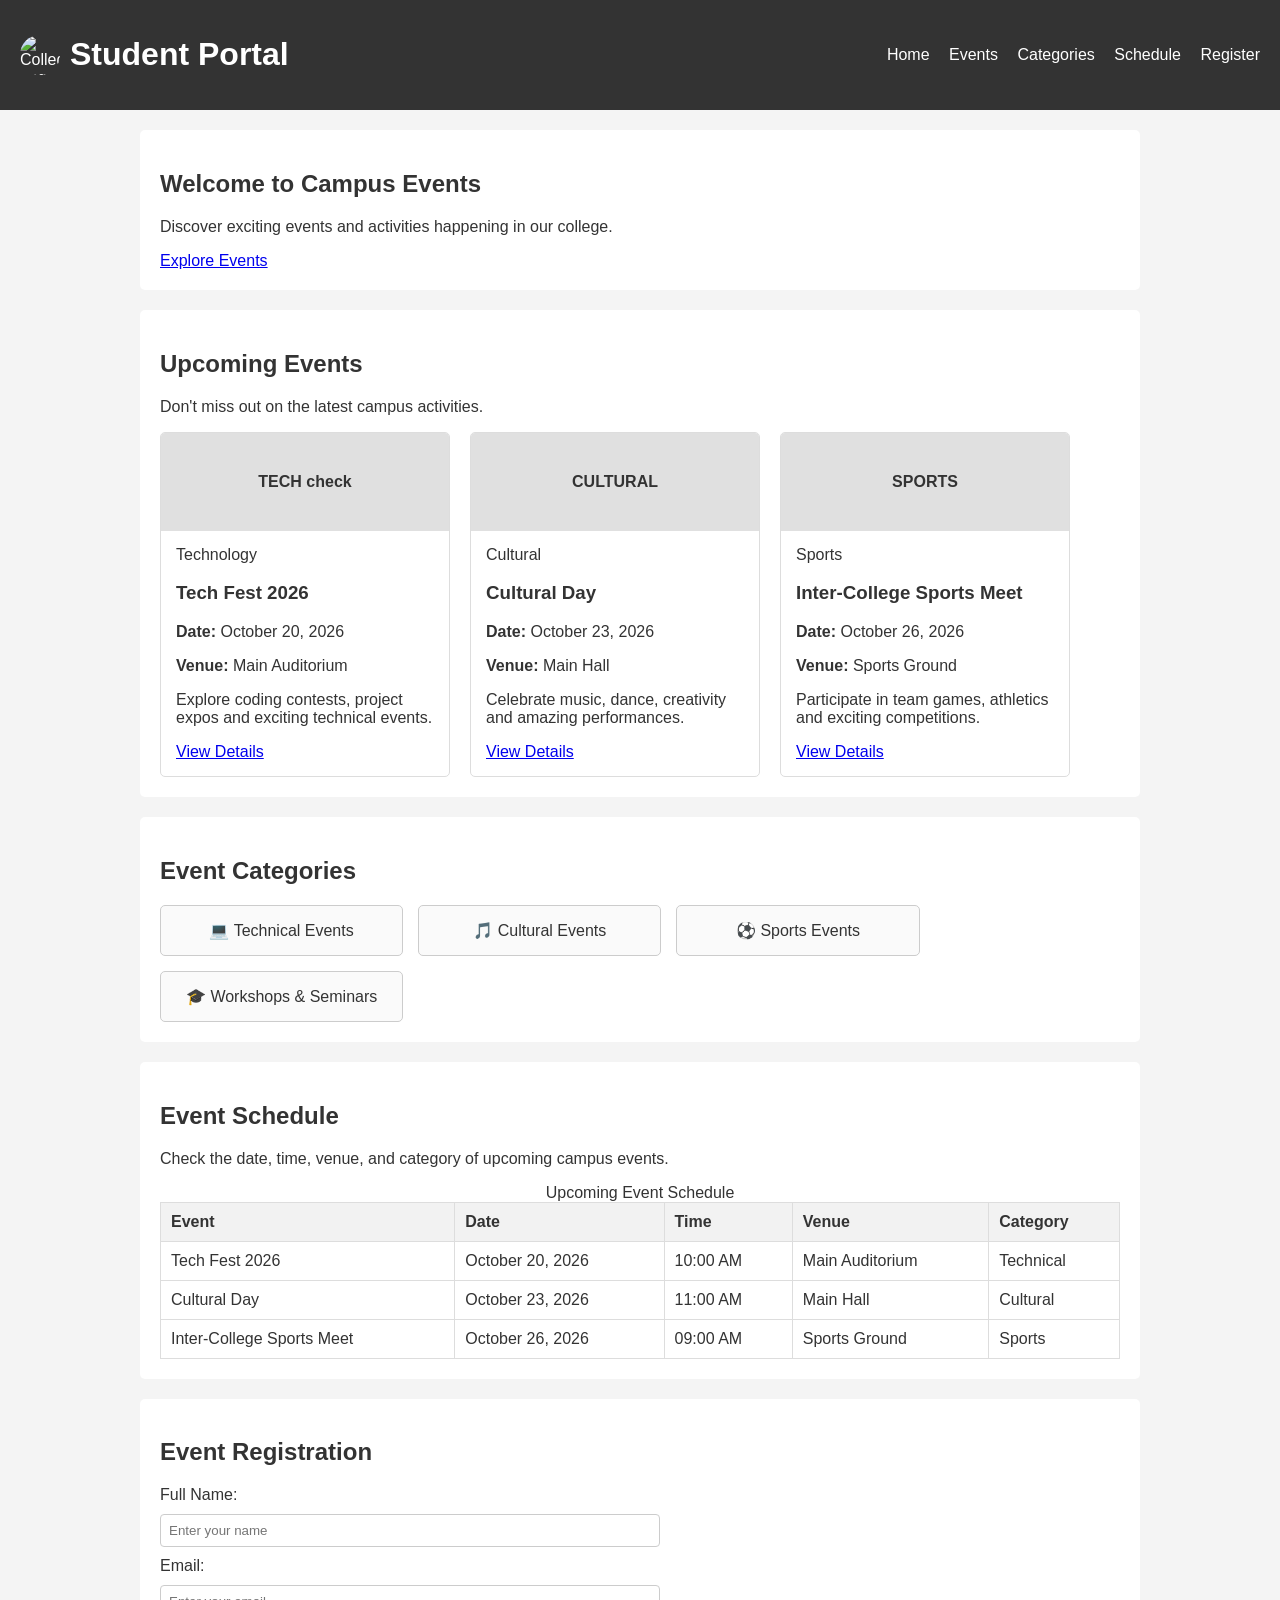
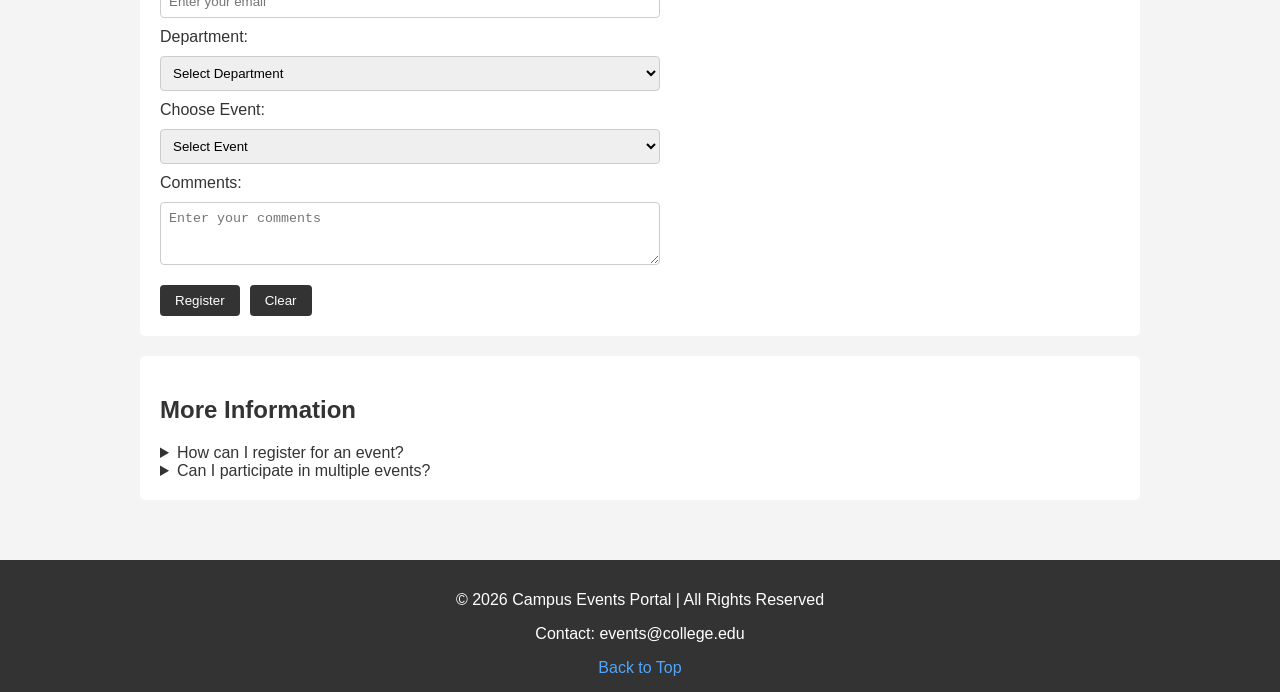
==== campus events/css/css_external/index.html @ b7728c39 "changes" ====
<!DOCTYPE html>
<html lang="en">

<head>
    <meta charset="UTF-8">
    <meta name="viewport" content="width=device-width, initial-scale=1.0">
    <title>Campus Events Portal</title>
    <link rel="icon" href="favicon.png">
    <link rel="stylesheet" href="style.css">
</head>

<body>

    <header>
        <div class="logo">
            <img src="https://pbs.twimg.com/profile_images/1741687694697402368/BvWwnpV_.jpg" alt="College Logo">
            <h1>Student Portal</h1>
        </div>

        <nav>
            <a href="#home">Home</a>
            <a href="#events">Events</a>
            <a href="#about">Categories</a>
            <a href="#schedule">Schedule</a>
            <a href="#register">Register</a>
        </nav>
    </header>

    <main>

        <section id="home" class="welcome">
            <h1></h1>
            <h2>Welcome to Campus Events</h2>
            <p>Discover exciting events and activities happening in our college.</p>
            <a href="#events" class="btn">Explore Events</a>
        </section>

        <section id="events">
            <h2>Upcoming Events</h2>
            <p class="section-description">Don't miss out on the latest campus activities.</p>

            <div class="event-container">
                <article class="event-card">
                    <div class="event-image tech">
                        TECH check
                    </div>
                    <div class="event-content">
                        <span class="tag blue">Technology</span>
                        <h3>Tech Fest 2026</h3>
                        <p><b>Date:</b> October 20, 2026</p>
                        <p><b>Venue:</b> Main Auditorium</p>
                        <p>Explore coding contests, project expos and exciting technical events.</p>
                        <a href="#register" class="btn">View Details</a>
                    </div>
                </article>

                <article class="event-card">
                    <div class="event-image culture">
                        CULTURAL
                    </div>
                    <div class="event-content">
                        <span class="tag pink">Cultural</span>
                        <h3>Cultural Day</h3>
                        <p><b>Date:</b> October 23, 2026</p>
                        <p><b>Venue:</b> Main Hall</p>
                        <p>Celebrate music, dance, creativity and amazing performances.</p>
                        <a href="#register" class="btn">View Details</a>
                    </div>
                </article>

                <article class="event-card">
                    <div class="event-image sports">
                        SPORTS
                    </div>
                    <div class="event-content">
                        <span class="tag green">Sports</span>
                        <h3>Inter-College Sports Meet</h3>
                        <p><b>Date:</b> October 26, 2026</p>
                        <p><b>Venue:</b> Sports Ground</p>
                        <p>Participate in team games, athletics and exciting competitions.</p>
                        <a href="#register" class="btn">View Details</a>
                    </div>
                </article>
            </div>
        </section>

        <section id="about" class="info categories-section">
            <h2>Event Categories</h2>
            <div class="category-grid">
                <div class="category-card">
                    <span class="category-icon">💻</span>
                    <span>Technical Events</span>
                </div>
                <div class="category-card">
                    <span class="category-icon">🎵</span>
                    <span>Cultural Events</span>
                </div>
                <div class="category-card">
                    <span class="category-icon">⚽</span>
                    <span>Sports Events</span>
                </div>
                <div class="category-card">
                    <span class="category-icon">🎓</span>
                    <span>Workshops & Seminars</span>
                </div>
            </div>
        </section>

        <section id="schedule" class="info">
            <h2>Event Schedule</h2>
            <p class="section-description">Check the date, time, venue, and category of upcoming campus events.</p>

            <table class="schedule-table">
                <caption>Upcoming Event Schedule</caption>
                <thead>
                    <tr>
                        <th>Event</th>
                        <th>Date</th>
                        <th>Time</th>
                        <th>Venue</th>
                        <th>Category</th>
                    </tr>
                </thead>
                <tbody>
                    <tr>
                        <td>Tech Fest 2026</td>
                        <td>October 20, 2026</td>
                        <td>10:00 AM</td>
                        <td>Main Auditorium</td>
                        <td>Technical</td>
                    </tr>
                    <tr>
                        <td>Cultural Day</td>
                        <td>October 23, 2026</td>
                        <td>11:00 AM</td>
                        <td>Main Hall</td>
                        <td>Cultural</td>
                    </tr>
                    <tr>
                        <td>Inter-College Sports Meet</td>
                        <td>October 26, 2026</td>
                        <td>09:00 AM</td>
                        <td>Sports Ground</td>
                        <td>Sports</td>
                    </tr>
                </tbody>
            </table>
        </section>

        <section id="register" class="info">
            <h2>Event Registration</h2>
            <form action="#" method="post">
                <label for="name">Full Name:</label>
                <input type="text" id="name" name="name" placeholder="Enter your name" required>

                <label for="email">Email:</label>
                <input type="email" id="email" name="email" placeholder="Enter your email" required>

                <label for="course">Department:</label>
                <select id="course" name="course" required>
                    <option value="">Select Department</option>
                    <option value="CSBS">CSBS</option>
                    <option value="CSE">CSE</option>
                    <option value="IT">IT</option>
                </select>

                <label for="event">Choose Event:</label>
                <select id="event" name="event" required>
                    <option value="">Select Event</option>
                    <option value="Tech Fest">Tech Fest</option>
                    <option value="Cultural Day">Cultural Day</option>
                    <option value="Sports Meet">Sports Meet</option>
                </select>

                <label for="message">Comments:</label>
                <textarea id="message" name="message" rows="3" placeholder="Enter your comments"></textarea>

                <div class="form-buttons">
                    <button type="submit">Register</button>
                    <button type="reset">Clear</button>
                </div>
            </form>
        </section>

        <section class="info">
            <h2>More Information</h2>
            <details>
                <summary>How can I register for an event?</summary>
                <p>Fill in the registration form and click Register.</p>
            </details>
            <details>
                <summary>Can I participate in multiple events?</summary>
                <p>Yes, you can register for different events separately.</p>
            </details>
        </section>

    </main>

    <footer>
        <p>&copy; 2026 Campus Events Portal | All Rights Reserved</p>
        <p>Contact: events@college.edu</p>
        <a href="#home">Back to Top</a>
    </footer>

</body>

</html>
---- campus events/css/css_external/style.css ----
body {
    font-family: Arial, sans-serif;
    margin: 0;
    padding: 0;
    background-color: #f4f4f4;
    color: #333;
}

header {
    background-color: #333;
    color: white;
    padding: 15px 20px;
    display: flex;
    justify-content: space-between;
    align-items: center;
}

.logo {
    display: flex;
    align-items: center;
    gap: 10px;
}

.logo img {
    width: 40px;
    height: 40px;
    border-radius: 50%;
}

nav a {
    color: white;
    text-decoration: none;
    margin-left: 15px;
}

nav a:hover {
    text-decoration: underline;
}

main {
    padding: 20px;
    max-width: 1000px;
    margin: auto;
}

section {
    background: white;
    margin-bottom: 20px;
    padding: 20px;
    border-radius: 5px;
}

.event-container {
    display: flex;
    gap: 20px;
    flex-wrap: wrap;
}

.event-card {
    border: 1px solid #ddd;
    border-radius: 5px;
    width: 30%;
    background: #fff;
    overflow: hidden;
}

.event-image {
    background: #e0e0e0;
    padding: 40px 0;
    text-align: center;
    font-weight: bold;
}

.event-content {
    padding: 15px;
}

.category-grid {
    display: flex;
    gap: 15px;
    flex-wrap: wrap;
}

.category-card {
    border: 1px solid #ccc;
    padding: 15px;
    border-radius: 5px;
    text-align: center;
    width: 22%;
    background: #fafafa;
}

.schedule-table {
    width: 100%;
    border-collapse: collapse;
    margin-top: 10px;
}

.schedule-table th, .schedule-table td {
    border: 1px solid #ddd;
    padding: 10px;
    text-align: left;
}

.schedule-table th {
    background-color: #f2f2f2;
}

form {
    display: flex;
    flex-direction: column;
    gap: 10px;
    max-width: 500px;
}

input, select, textarea {
    padding: 8px;
    border: 1px solid #ccc;
    border-radius: 4px;
}

.form-buttons {
    display: flex;
    gap: 10px;
    margin-top: 10px;
}

button {
    padding: 8px 15px;
    background-color: #333;
    color: white;
    border: none;
    border-radius: 4px;
    cursor: pointer;
}

button:hover {
    background-color: #555;
}

footer {
    text-align: center;
    padding: 15px;
    background-color: #333;
    color: white;
    margin-top: 20px;
}

footer a {
    color: #4da6ff;
    text-decoration: none;
}
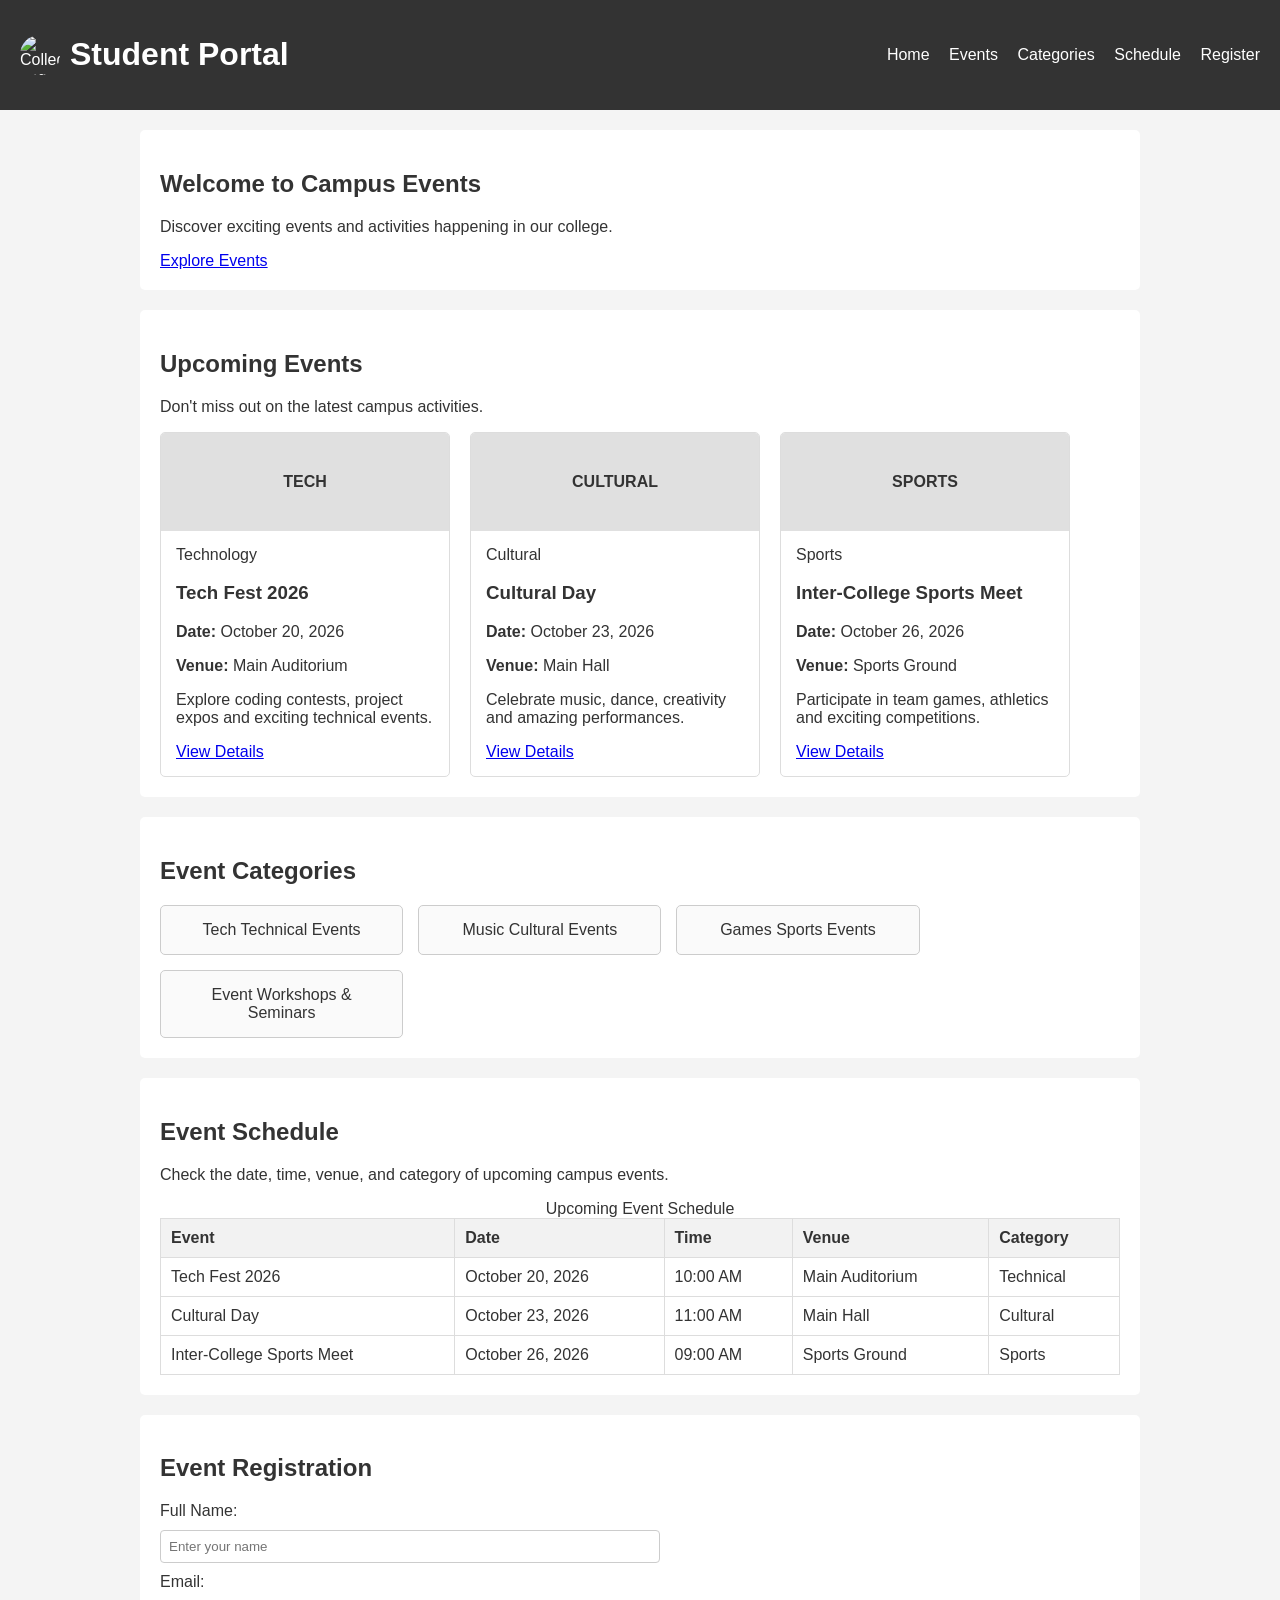
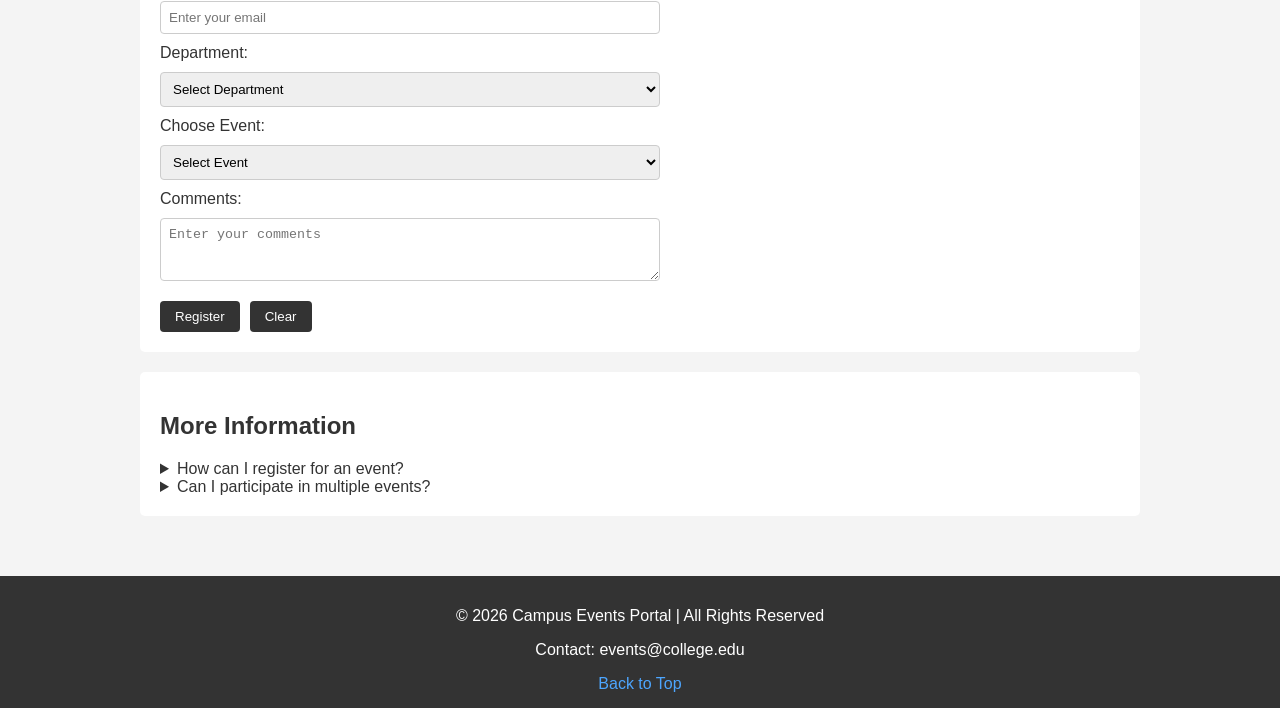
==== commit 78ea8bbd: "html" ====
--- a/campus events/css/css_external/index.html
+++ b/campus events/css/css_external/index.html
@@ -42,7 +42,7 @@
             <div class="event-container">
                 <article class="event-card">
                     <div class="event-image tech">
-                        TECH check
+                        TECH 
                     </div>
                     <div class="event-content">
                         <span class="tag blue">Technology</span>
@@ -88,19 +88,19 @@
             <h2>Event Categories</h2>
             <div class="category-grid">
                 <div class="category-card">
-                    <span class="category-icon">💻</span>
+                    <span class="category-icon">Tech</span>
                     <span>Technical Events</span>
                 </div>
                 <div class="category-card">
-                    <span class="category-icon">🎵</span>
+                    <span class="category-icon">Music</span>
                     <span>Cultural Events</span>
                 </div>
                 <div class="category-card">
-                    <span class="category-icon">⚽</span>
+                    <span class="category-icon">Games</span>
                     <span>Sports Events</span>
                 </div>
                 <div class="category-card">
-                    <span class="category-icon">🎓</span>
+                    <span class="category-icon">Event</span>
                     <span>Workshops & Seminars</span>
                 </div>
             </div>
